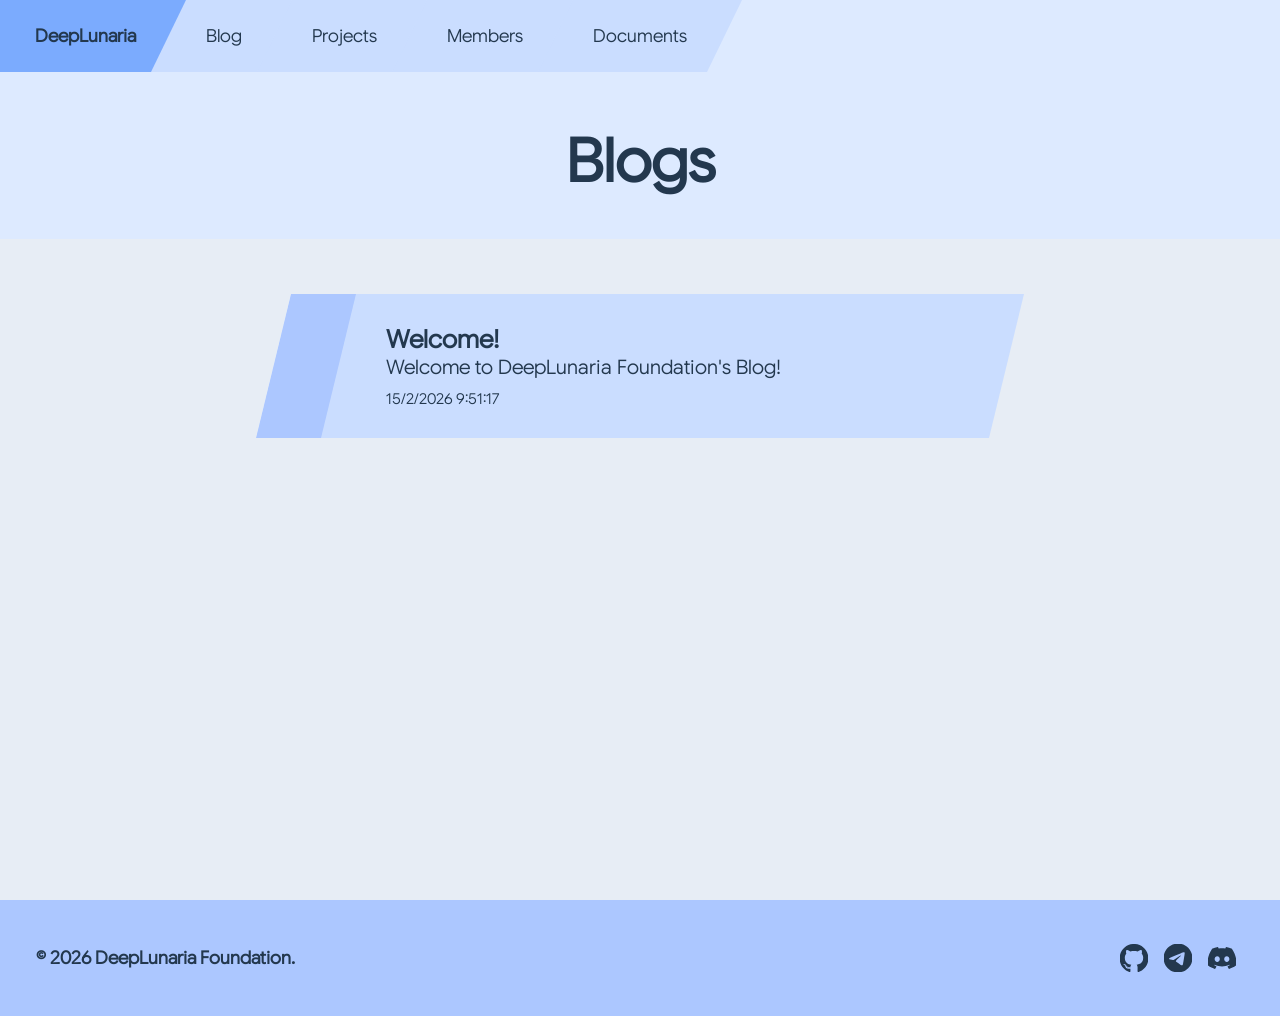
==== blog/index.html @ 45fa7cee "improve: website framework, add: blog page" ====
<!DOCTYPE html>
<html>
  <head>
    <!-- Metadata -->
    <meta charset="UTF-8">
    <meta name="viewport" content="width=device-width, initial-scale=1.0">
    <title>DeepLunaria Foundation</title>
    <meta name="description" content="Power of creativity begins with imagination.">
    <meta name="robots" content="index, follow">
    <meta http-equiv="content-language" content="en">
    <meta name="author" content="DeepLunaria">
    <!-- Open Graph Metadata -->
    <meta property="og:title" content="DeepLunaria Foundation">
    <meta property="og:description" content="Power of creativity begins with imagination..">
    <meta property="og:image" content="https://deeplunaria.github.io/assets/deeplunaria/favicon.img">
    <meta property="og:url" content="https://deeplunaria.github.io">
    <meta property="og:type" content="website">
    <!-- Twitter Card Metadata -->
    <meta name="twitter:card" content="summary_large_image">
    <meta name="twitter:title" content="DeepLunaria Foundation">
    <meta name="twitter:description" content="Power of creativity begins with imagination..">
    <meta name="twitter:image" content="https://deeplunaria.github.io/assets/deeplunaria/favicon.img">
    <!-- Links -->
    <link rel="canonical" href="https://deeplunaria.github.io">
    <link rel="icon" type="image/x-icon" href="/assets/deeplunaria/favicon.ico">
    <link rel="stylesheet" href="/global/css/gui_toolkit.css">
    <link rel="stylesheet" href="index.css">
    <!-- Render Component Script -->
    <script src="/global/js/renderer/header-and-footer.js" type="module"></script>
    <!-- Scripts -->
    <script src="/global/js/mobile-navbar.js" type="module"></script>
    <script src="index.js" type="module"></script>
  </head>
  <body>
    <div id="home">
      <h1 class="header">Blogs</h1>
      <div id="post-card-list"></div>
    </div>
  </body>
</html>
---- global/css/gui_toolkit.css ----
@import url("root.css");
@import url("blade.css");
@import url("footer.css");
@import url("mobile_menu_button.css");
@import url("navbar.css");
@import url("post.css");
@import url("../../assets/3rdparty/fonts/index.css");
@import url("../../assets/3rdparty/icons/index.css");
---- blog/index.css ----
#home {
  min-height: 100vh;
}

.header {
  margin: 0;
  padding-top: calc(74px + 50px);
  background-color: var(--light);
  text-align: center;
  padding-left: 20vw;
  padding-right: 20vw;
  padding-bottom: 40px;
  margin-bottom: 30px;
  font-size: 60px;
}

#post-card-list {
  display: grid;
  margin: 30px;
  margin-left: 20vw;
  margin-right: 20vw;
}

.post-card {
  display: flex;
  background-color: var(--dim);
  margin-top: 25px;
  margin-bottom: 25px;
  clip-path: polygon(var(--pad-deg) 0, 100% 0, calc(100% - var(--pad-deg)) 100%, 0 100%);
  transition: filter 0.5s ease;
}

.post-card:hover {
  filter: contrast(110%);
}

post-card-blade {
  padding: 30px;
  padding-left: 50px;
  padding-right: 50px;
  background-color: var(--dim-darker);
  clip-path: polygon(var(--pad-deg) 0, 100% 0, calc(100% - var(--pad-deg)) 100%, 0 100%);
}

post-card-content {
  display: grid;
  padding: 30px;
}

post-card-content-header {
  font-weight: bold;
  font-size: 25px;
  opacity: 0;
  transform: translateY(40px);
  transition: opacity 0.8s ease, transform 0.8s ease;
}

post-card-content-header.active {
  opacity: 1;
  transform: translateY(0);
}

post-card-content-desc {
  font-size: 20px;
  opacity: 0;
  transform: translateY(40px);
  transition: opacity 0.8s ease, transform 0.8s ease;
}

post-card-content-desc.active {
  opacity: 1;
  transform: translateY(0);
}

post-card-content-time {
  margin-top: 10px;
  font-size: 15px;
  opacity: 0;
  transform: translateY(40px);
  transition: opacity 0.8s ease, transform 0.8s ease;
}

post-card-content-time.active {
  opacity: 1;
  transform: translateY(0);
}

@media (max-width: 1000px) {
  .header {
    padding-left: 20px;
    padding-right: 20px;
  }

  #post-card-list {
    margin-left: 20px;
    margin-right: 20px;
  }
}
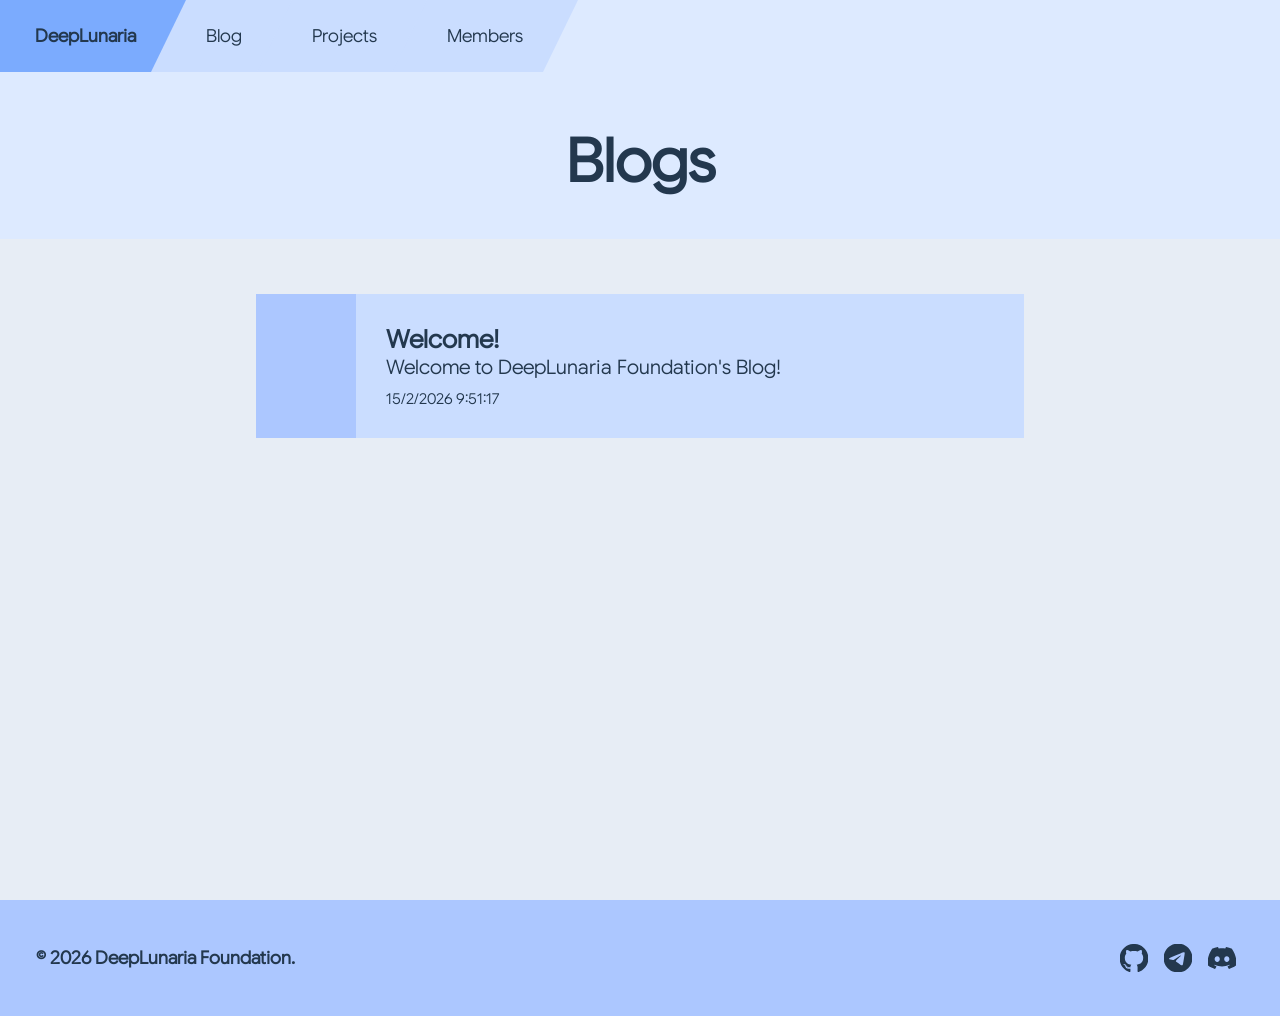
==== commit b545ca22: "fix: embed image in metadata" ====
--- a/blog/index.html
+++ b/blog/index.html
@@ -4,22 +4,22 @@
     <!-- Metadata -->
     <meta charset="UTF-8">
     <meta name="viewport" content="width=device-width, initial-scale=1.0">
-    <title>DeepLunaria Foundation</title>
+    <title>Blog | DeepLunaria Foundation</title>
     <meta name="description" content="Power of creativity begins with imagination.">
     <meta name="robots" content="index, follow">
     <meta http-equiv="content-language" content="en">
     <meta name="author" content="DeepLunaria">
     <!-- Open Graph Metadata -->
-    <meta property="og:title" content="DeepLunaria Foundation">
+    <meta property="og:title" content="Blog | DeepLunaria Foundation">
     <meta property="og:description" content="Power of creativity begins with imagination..">
-    <meta property="og:image" content="https://deeplunaria.github.io/assets/deeplunaria/favicon.img">
+    <meta property="og:image" content="https://deeplunaria.github.io/assets/deeplunaria/org.png">
     <meta property="og:url" content="https://deeplunaria.github.io">
     <meta property="og:type" content="website">
     <!-- Twitter Card Metadata -->
     <meta name="twitter:card" content="summary_large_image">
-    <meta name="twitter:title" content="DeepLunaria Foundation">
+    <meta name="twitter:title" content="Blog | DeepLunaria Foundation">
     <meta name="twitter:description" content="Power of creativity begins with imagination..">
-    <meta name="twitter:image" content="https://deeplunaria.github.io/assets/deeplunaria/favicon.img">
+    <meta name="twitter:image" content="https://deeplunaria.github.io/assets/deeplunaria/org.png">
     <!-- Links -->
     <link rel="canonical" href="https://deeplunaria.github.io">
     <link rel="icon" type="image/x-icon" href="/assets/deeplunaria/favicon.ico">
@@ -34,7 +34,9 @@
   <body>
     <div id="home">
       <h1 class="header">Blogs</h1>
-      <div id="post-card-list"></div>
+      <div id="post-card-list">
+        <!-- INFO: Blog post list will be updated here -->
+      </div>
     </div>
   </body>
 </html>
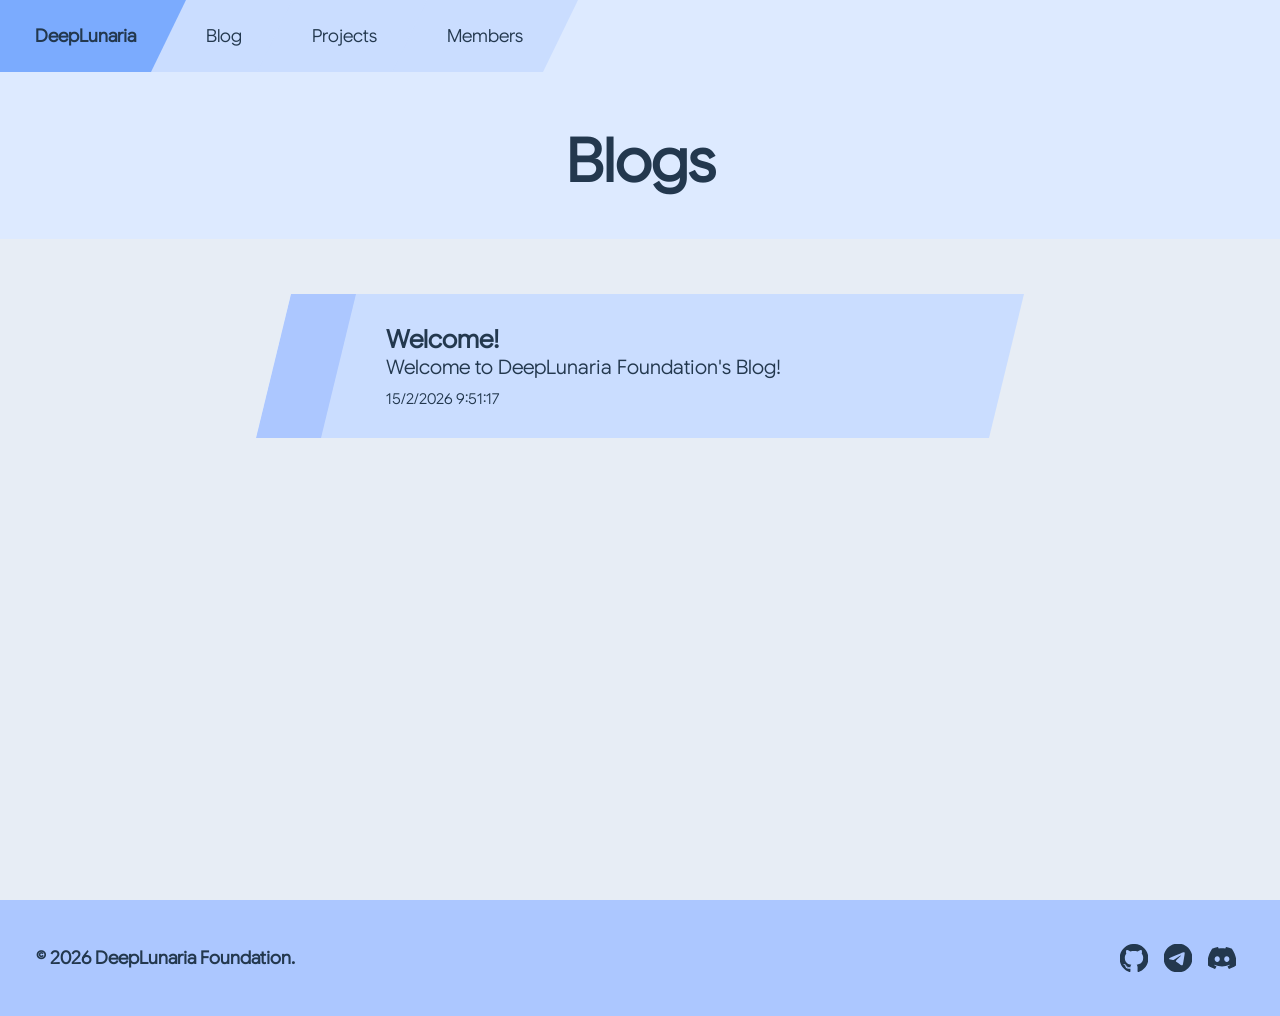
==== commit 8a788b81: "improve: new org motto" ====
--- a/blog/index.html
+++ b/blog/index.html
@@ -5,20 +5,28 @@
     <meta charset="UTF-8">
     <meta name="viewport" content="width=device-width, initial-scale=1.0">
     <title>Blog | DeepLunaria Foundation</title>
-    <meta name="description" content="Power of creativity begins with imagination.">
+    <meta name="description" content="In what truly lasts, we trust.">
     <meta name="robots" content="index, follow">
     <meta http-equiv="content-language" content="en">
-    <meta name="author" content="DeepLunaria">
+    <meta name="author" content="DeepLunaria, rainyxeon@gmail.com">
+    <meta name='keywords' content='blog, deeplunaria, rainyxeon, rainy, byteblaze, cylane, moonwake'>
+    <meta name='copyright' content='DeepLunaria'>
+    <meta name='language' content='US'>
+    <meta name="topic" content="Foundation, Media, Music, Digital Technology">
+    <meta name='summary' content="Offical DeepLunaria Foundation's Blog">
+    <meta name='designer' content='RainyXeon'>
+    <meta name='reply-to' content='rainyxeon@gmail.com'>
+    <meta name='owner' content='RainyXeon'>
     <!-- Open Graph Metadata -->
     <meta property="og:title" content="Blog | DeepLunaria Foundation">
-    <meta property="og:description" content="Power of creativity begins with imagination..">
+    <meta property="og:description" content="In what truly lasts, we trust..">
     <meta property="og:image" content="https://deeplunaria.github.io/assets/deeplunaria/org.png">
     <meta property="og:url" content="https://deeplunaria.github.io">
     <meta property="og:type" content="website">
     <!-- Twitter Card Metadata -->
     <meta name="twitter:card" content="summary_large_image">
     <meta name="twitter:title" content="Blog | DeepLunaria Foundation">
-    <meta name="twitter:description" content="Power of creativity begins with imagination..">
+    <meta name="twitter:description" content="In what truly lasts, we trust..">
     <meta name="twitter:image" content="https://deeplunaria.github.io/assets/deeplunaria/org.png">
     <!-- Links -->
     <link rel="canonical" href="https://deeplunaria.github.io">
--- a/blog/index.css
+++ b/blog/index.css
@@ -5,7 +5,7 @@
 .header {
   margin: 0;
   padding-top: calc(74px + 50px);
-  background-color: var(--light);
+  background-color: var(--dxrp-primary-100);
   text-align: center;
   padding-left: 20vw;
   padding-right: 20vw;
@@ -23,10 +23,10 @@
 
 .post-card {
   display: flex;
-  background-color: var(--dim);
+  background-color: var(--dxrp-primary-400);
   margin-top: 25px;
   margin-bottom: 25px;
-  clip-path: polygon(var(--pad-deg) 0, 100% 0, calc(100% - var(--pad-deg)) 100%, 0 100%);
+  clip-path: polygon(var(--pad-degree) 0, 100% 0, calc(100% - var(--pad-degree)) 100%, 0 100%);
   transition: filter 0.5s ease;
 }
 
@@ -38,8 +38,8 @@
   padding: 30px;
   padding-left: 50px;
   padding-right: 50px;
-  background-color: var(--dim-darker);
-  clip-path: polygon(var(--pad-deg) 0, 100% 0, calc(100% - var(--pad-deg)) 100%, 0 100%);
+  background-color: var(--dxrp-primary-600);
+  clip-path: polygon(var(--pad-degree) 0, 100% 0, calc(100% - var(--pad-degree)) 100%, 0 100%);
 }
 
 post-card-content {
